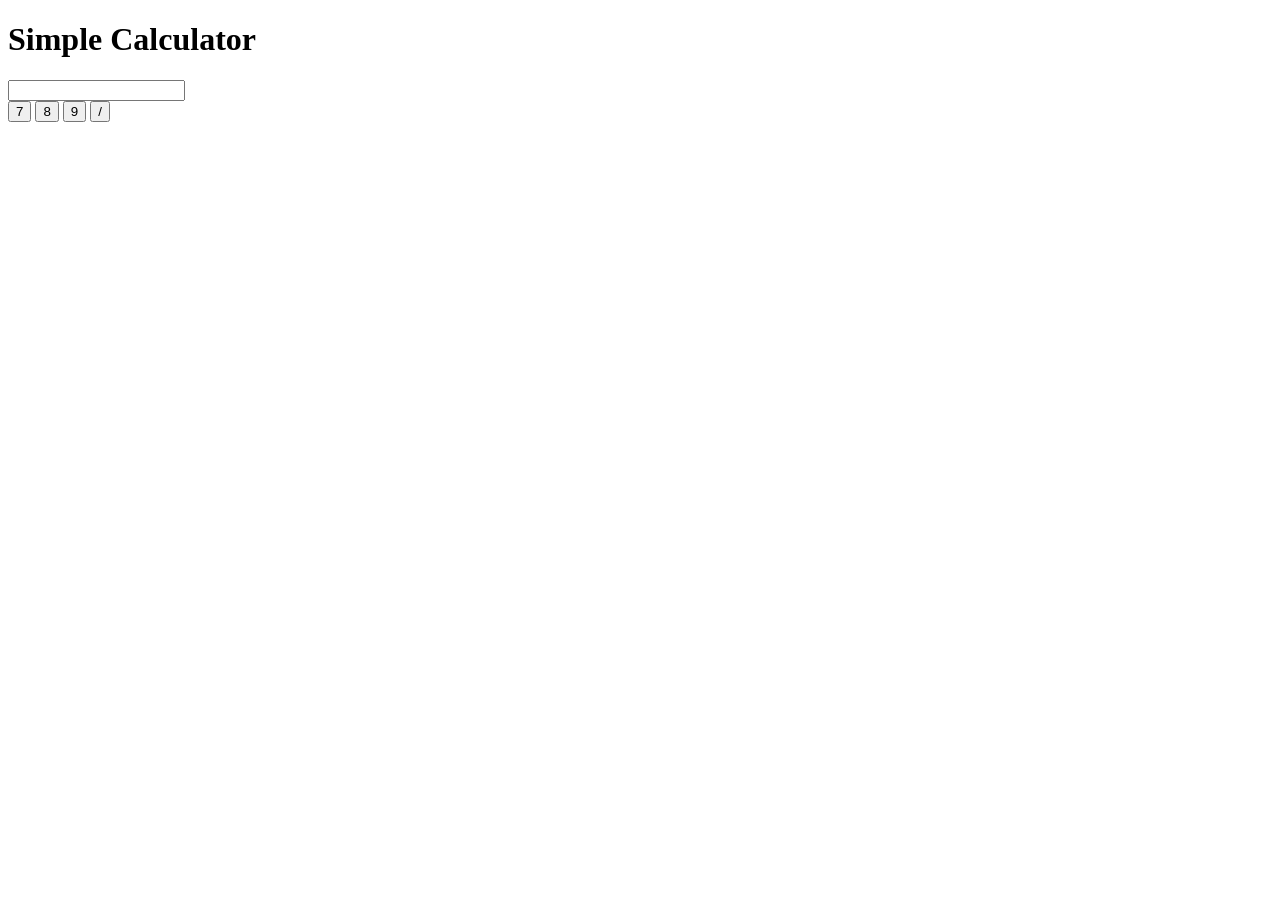
==== index.html @ be0e9b3d "Add basic calculator HTML layout (#1)" ====
<!DOCTYPE html>
<html lang="en">
<head>
    <meta charset="UTF-8">
    <meta name="viewport" content="width=device-width, initial-scale=1.0">
    <title>Keo-Codes Simple Calculator</title>
    <link rel="stylesheet" href="style.css">
</head>
<body>
    <h1>Simple Calculator</h1>
    
    <input id="display" readonly>
    
    <div>
        <button>7</button>
        <button>8</button>
        <button>9</button>
        <button>/</button>
    </div>
    
    <script src="script.js"></script>
</body>
</html>
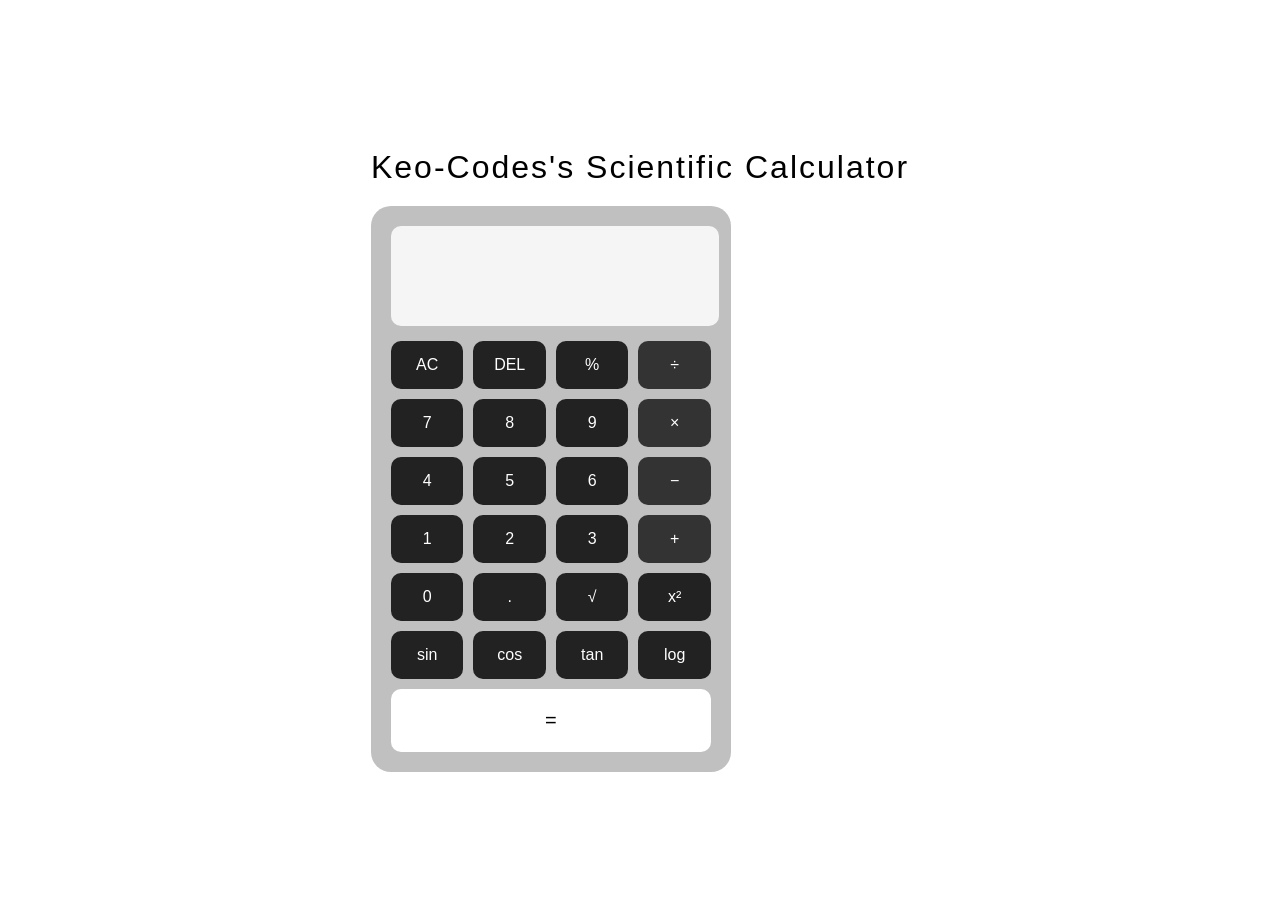
==== commit bcf60077: "Add basic calculator HTML layout (#1)" ====
--- a/index.html
+++ b/index.html
@@ -7,16 +7,53 @@
     <link rel="stylesheet" href="style.css">
 </head>
 <body>
-    <h1>Simple Calculator</h1>
+
     
-    <input id="display" readonly>
-    
-    <div>
-        <button>7</button>
-        <button>8</button>
-        <button>9</button>
-        <button>/</button>
-    </div>
+<div class="container">
+
+    <h1>Keo-Codes's Scientific Calculator</h1>
+
+<div class="calculator">
+
+<input class="display" id="display" readonly>
+
+<div class="buttons">
+
+<button onclick="clearDisplay()">AC</button>
+<button onclick="del()">DEL</button>
+<button onclick="insert('%')">%</button>
+<button class="operator" onclick="insert('/')">÷</button>
+
+<button onclick="insert('7')">7</button>
+<button onclick="insert('8')">8</button>
+<button onclick="insert('9')">9</button>
+<button class="operator" onclick="insert('*')">×</button>
+
+<button onclick="insert('4')">4</button>
+<button onclick="insert('5')">5</button>
+<button onclick="insert('6')">6</button>
+<button class="operator" onclick="insert('-')">−</button>
+
+<button onclick="insert('1')">1</button>
+<button onclick="insert('2')">2</button>
+<button onclick="insert('3')">3</button>
+<button class="operator" onclick="insert('+')">+</button>
+
+<button onclick="insert('0')">0</button>
+<button onclick="insert('.')">.</button>
+<button onclick="sqrt()">√</button>
+<button onclick="square()">x²</button>
+
+<button onclick="sin()">sin</button>
+<button onclick="cos()">cos</button>
+<button onclick="tan()">tan</button>
+<button onclick="log()">log</button>
+
+<button class="equal" onclick="calculate()">=</button>
+
+</div>
+</div>
+</div>
     
     <script src="script.js"></script>
 </body>
--- a/style.css
+++ b/style.css
@@ -0,0 +1,81 @@
+body{
+    margin:0;
+    height:100vh;
+    display:flex;
+    justify-content:center;
+    align-items:center;
+    font-family:Arial, Helvetica, sans-serif;
+    color:black;
+}
+
+.container{
+    text-align:center;
+}
+
+h1{
+    margin-bottom:20px;
+    font-weight:300;
+    letter-spacing:2px;
+}
+
+.calculator{
+    background:silver;
+    padding:20px;
+    border-radius:20px;
+    width:320px;
+    box-shadow:0 0 25px rgba(255,255,255,0.1);
+}
+
+.display{
+    width:90%;
+    height:60px;
+    background:whitesmoke;
+    color:white;
+    font-size:24px;
+    border:none;
+    text-align:right;
+    padding:20px;
+    margin-bottom:15px;
+    border-radius:10px;
+}
+
+.buttons{
+    display:grid;
+    grid-template-columns:repeat(4,1fr);
+    gap:10px;
+}
+
+button{
+    padding:15px;
+    font-size:16px;
+    border:none;
+    border-radius:10px;
+    background:#222;
+    color:white;
+    cursor:pointer;
+    transition:0.2s;
+}
+
+button:hover{
+    background:#444;
+}
+
+.operator{
+    background:#333;
+}
+
+.operator:hover{
+    background:#555;
+}
+
+.equal{
+    grid-column:span 4;
+    padding:20px;
+    font-size:20px;
+    background:white;
+    color:black;
+}
+
+.equal:hover{
+    background:#ddd;
+}
